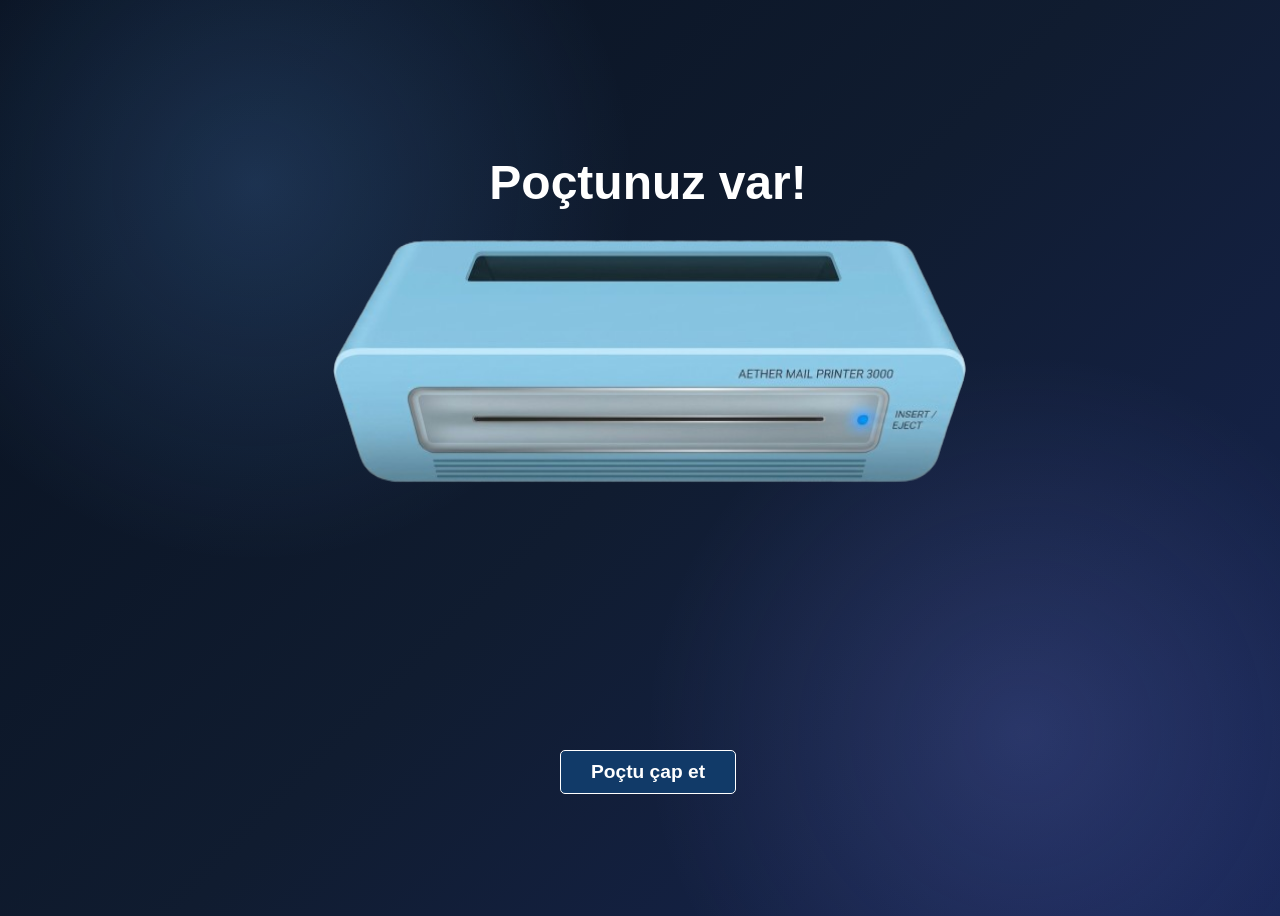
==== index.html @ 36ba7ae9 "All" ====
<!DOCTYPE html>
<html lang="en">
<head>
    <meta charset="UTF-8">
    <meta name="viewport" content="width=device-width, initial-scale=1.0">
    <title>Document</title>
    <link rel="stylesheet" href="style.css">
    <script defer src="script.js"></script>
</head>
<body>
    <h1>Poçtunuz var!</h1>
    <img id="printer-img" src="media/printer.png" alt="Mail Printer" />
    <div class="printer-container">
        <img id="mail-img" src="media/envelope-closed.png" alt="Mail" />
    </div>
    <button id="print-btn">Poçtu çap et</button>
</body>
</html>
---- style.css ----
html,
body {
    width: 100%;
    min-height: 100vh;
}

body {
    display: flex;
    flex-direction: column;
    justify-content: center;
    align-items: center;
    overflow-x: hidden;
    background:
            radial-gradient(circle at 20% 20%,
                rgba(96, 165, 250, 0.2),
                transparent 30%),
            radial-gradient(circle at 80% 80%,
                rgba(129, 140, 248, 0.2),
                transparent 30%),
            linear-gradient(135deg,
                #08111f,
                #101c30,
                #172554);

    #printer-img {
        width: 1060px;
        height: 270px;
        animation: printerAppear 1.5s ease-out 1.2s forwards;
        clip-path: inset(0 0 0 100%);
    }

    .printer-container {
        z-index: 1;
        width: 500px;
        height: 300px;
        top: 435px;
        display: flex;
        justify-content: center;
        align-items: center;
        overflow: hidden;
        position: absolute;
    }

    #mail-img {
        position: absolute;
        margin-right: 6px;
        cursor: pointer;
        width: 600px;
        bottom: 300px;
    }

    #mail-img.show-mail {
        animation: mailDrop 2s ease-out forwards;
    }

    #mail-img.blink-mail {
        animation: mailPulse 0.8s ease-in-out infinite;
    }

    h1 {
        color: #fff;
        font-size: 3rem;
        text-align: center;
        margin-bottom: 20px;
        font-family: 'Gill Sans', 'Gill Sans MT', Calibri, 'Trebuchet MS', sans-serif;

        opacity: 0;

        animation: titleAppear 1.2s ease-out forwards;
    }

    button {
        margin-top: 250px;
        padding: 10px 30px;
        font-size: 1.2rem;
        background-color: #113a68;
        color: #fff;
        border-color: white;
        border: 1px solid;
        border-radius: 5px;
        cursor: pointer;
        transition: background-color 0.3s ease;
        transition: border-radius 0.3s ease;
        opacity: 0;
        font-weight: bolder;
        font-family:Arial, Helvetica, sans-serif;
        visibility: hidden;
        
        animation: titleAppear 1.2s ease-out 1.5s forwards;
    }

    button:hover{
        background-color: #114887;
        border-radius: 20px;
    }
}

@keyframes mailPulse {

    0%,
    100% {
        transform: translateY(300px) scale(1);
    }

    50% {
        transform: translateY(300px) scale(1.08);
    }
}

@keyframes titleAppear {
    from {
        opacity: 0;
        transform: translateX(-100px);
    }

    to {
        visibility: visible;
        opacity: 1;
        transform: translateX(0);
    }
}

@keyframes printerAppear {
    from {
        clip-path: inset(0 0 0 100%);
    }

    to {
        clip-path: inset(0 0 0 0);
    }
}


@keyframes mailDrop {
    from {
        transform: translateY(0);
    }

    to {
        transform: translateY(300px);
    }
}

#opened {
    width: 900px;
    height: auto;

    animation: envelopeOpening 1.5s ease-in-out forwards;
    transform-origin: center bottom;

    cursor: pointer;
    opacity: 1;

    transition: opacity 0.4s ease;
    transition: scale 0.4s ease;
}

#opened:hover {
    opacity: 0.8;
    scale: 1.1;
}

@keyframes envelopeOpening {

    0% {
        transform:
            perspective(1200px) translateY(-70) rotateX(-90deg) scale(1.1);
        opacity: 0;
    }

    25% {
        transform:
            perspective(1200px) translateY(-45px) rotateX(-65deg) scale(1.07);
        opacity: 0;
    }

    50% {
        transform:
            perspective(1200px) translateY(-25px) rotateX(-30deg) scale(1.04);

    }

    100% {
        transform:
            perspective(1200px) translateY(0px) rotateX(0) scale(1);

    }
}
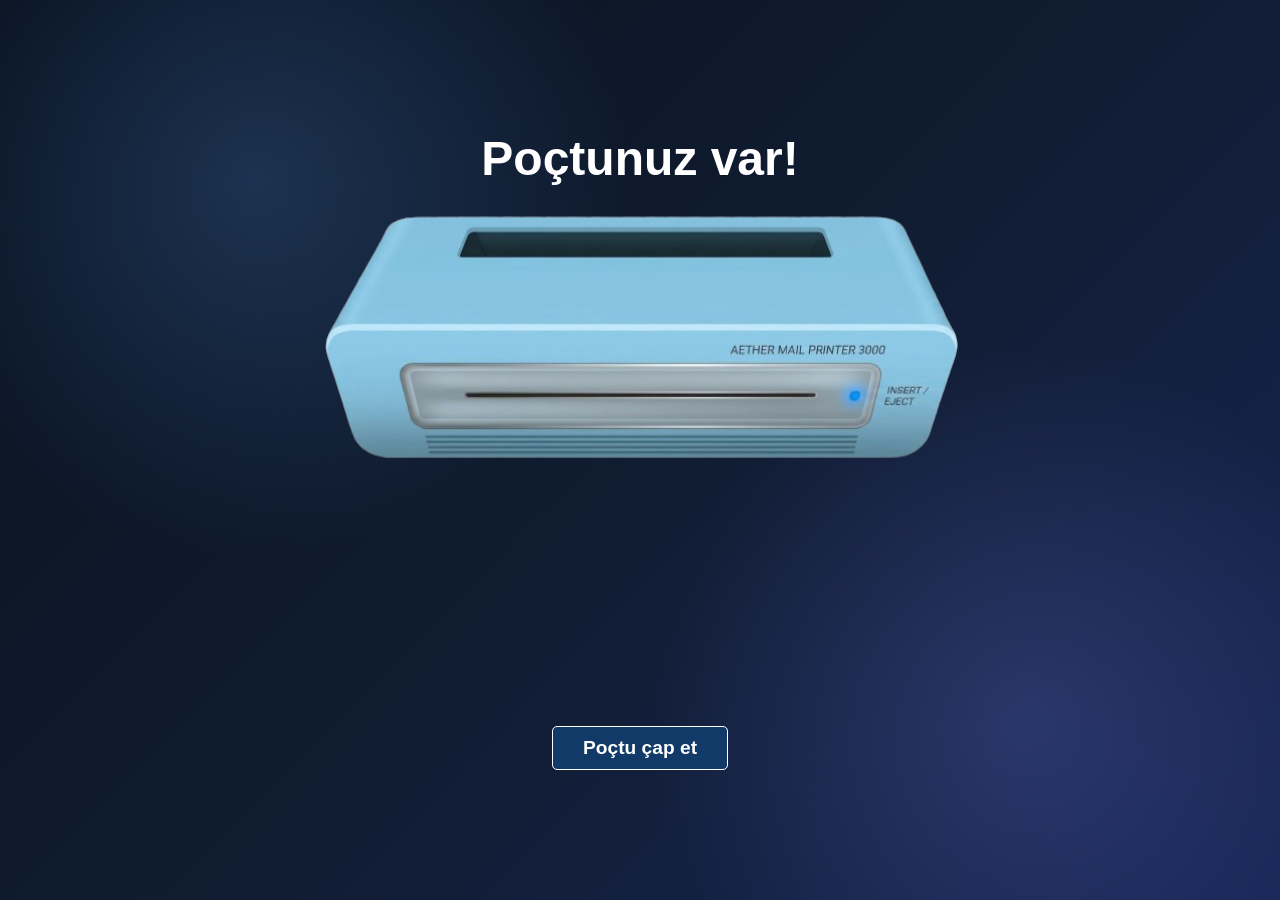
==== commit c749a2aa: "Added responsivity" ====
--- a/index.html
+++ b/index.html
@@ -1,5 +1,6 @@
 <!DOCTYPE html>
 <html lang="en">
+
 <head>
     <meta charset="UTF-8">
     <meta name="viewport" content="width=device-width, initial-scale=1.0">
@@ -7,12 +8,18 @@
     <link rel="stylesheet" href="style.css">
     <script defer src="script.js"></script>
 </head>
+
 <body>
     <h1>Poçtunuz var!</h1>
-    <img id="printer-img" src="media/printer.png" alt="Mail Printer" />
-    <div class="printer-container">
-        <img id="mail-img" src="media/envelope-closed.png" alt="Mail" />
+
+    <div class="printer-wrapper">
+        <img id="printer-img" src="media/printer.png" alt="Mail Printer" />
+        <div class="printer-container">
+            <img id="mail-img" src="media/envelope-closed.png" alt="Mail" />
+        </div>
     </div>
+
     <button id="print-btn">Poçtu çap et</button>
 </body>
+
 </html>
--- a/style.css
+++ b/style.css
@@ -1,7 +1,14 @@
+:root {
+
+    --u: min(1px, calc(100vw / 1060), calc(100vh / 800));
+}
+
 html,
 body {
     width: 100%;
     min-height: 100vh;
+    min-height: 100dvh;
+    margin: 0;
 }
 
 body {
@@ -11,99 +18,104 @@
     align-items: center;
     overflow-x: hidden;
     background:
-            radial-gradient(circle at 20% 20%,
-                rgba(96, 165, 250, 0.2),
-                transparent 30%),
-            radial-gradient(circle at 80% 80%,
-                rgba(129, 140, 248, 0.2),
-                transparent 30%),
-            linear-gradient(135deg,
-                #08111f,
-                #101c30,
-                #172554);
+        radial-gradient(circle at 20% 20%,
+            rgba(96, 165, 250, 0.2),
+            transparent 30%),
+        radial-gradient(circle at 80% 80%,
+            rgba(129, 140, 248, 0.2),
+            transparent 30%),
+        linear-gradient(135deg,
+            #08111f,
+            #101c30,
+            #172554);
+}
 
-    #printer-img {
-        width: 1060px;
-        height: 270px;
-        animation: printerAppear 1.5s ease-out 1.2s forwards;
-        clip-path: inset(0 0 0 100%);
-    }
+h1 {
+    color: #fff;
+    font-size: clamp(1.6rem, 6vw, 3rem);
+    text-align: center;
+    margin: 0 16px 20px;
+    font-family: 'Gill Sans', 'Gill Sans MT', Calibri, 'Trebuchet MS', sans-serif;
+    opacity: 0;
+    animation: titleAppear 1.2s ease-out forwards;
+}
 
-    .printer-container {
-        z-index: 1;
-        width: 500px;
-        height: 300px;
-        top: 435px;
-        display: flex;
-        justify-content: center;
-        align-items: center;
-        overflow: hidden;
-        position: absolute;
-    }
+.printer-wrapper {
+    position: relative;
+    width: calc(1060 * var(--u));
+    height: calc(270 * var(--u));
+}
 
-    #mail-img {
-        position: absolute;
-        margin-right: 6px;
-        cursor: pointer;
-        width: 600px;
-        bottom: 300px;
-    }
+#printer-img {
+    display: block;
+    width: 100%;
+    height: 100%;
+    animation: printerAppear 1.5s ease-out 1.2s forwards;
+    clip-path: inset(0 0 0 100%);
+}
 
-    #mail-img.show-mail {
-        animation: mailDrop 2s ease-out forwards;
-    }
+.printer-container {
+    position: absolute;
+    z-index: 1;
+    width: calc(500 * var(--u));
+    height: calc(300 * var(--u));
+    left: 50%;
+    transform: translateX(-50%);
+    top: 70%;
+    display: flex;
+    justify-content: center;
+    align-items: center;
+    overflow: hidden;
+}
 
-    #mail-img.blink-mail {
-        animation: mailPulse 0.8s ease-in-out infinite;
-    }
+#mail-img {
+    position: absolute;
+    margin-right: calc(6 * var(--u));
+    cursor: pointer;
+    width: calc(600 * var(--u));
+    bottom: calc(300 * var(--u));
+}
 
-    h1 {
-        color: #fff;
-        font-size: 3rem;
-        text-align: center;
-        margin-bottom: 20px;
-        font-family: 'Gill Sans', 'Gill Sans MT', Calibri, 'Trebuchet MS', sans-serif;
+#mail-img.show-mail {
+    animation: mailDrop 2s ease-out forwards;
+}
 
-        opacity: 0;
+#mail-img.blink-mail {
+    animation: mailPulse 0.8s ease-in-out infinite;
+}
 
-        animation: titleAppear 1.2s ease-out forwards;
-    }
+button {
+    margin-top: calc(250 * var(--u));
+    padding: 10px 30px;
+    font-size: clamp(1rem, 3.5vw, 1.2rem);
+    background-color: #113a68;
+    color: #fff;
+    border: 1px solid white;
+    border-radius: 5px;
+    cursor: pointer;
+    transition: background-color 0.3s ease, border-radius 0.3s ease;
+    opacity: 0;
+    font-weight: bolder;
+    font-family: Arial, Helvetica, sans-serif;
+    visibility: hidden;
+    animation: titleAppear 1.2s ease-out 1.5s forwards;
+}
 
-    button {
-        margin-top: 250px;
-        padding: 10px 30px;
-        font-size: 1.2rem;
-        background-color: #113a68;
-        color: #fff;
-        border-color: white;
-        border: 1px solid;
-        border-radius: 5px;
-        cursor: pointer;
-        transition: background-color 0.3s ease;
-        transition: border-radius 0.3s ease;
-        opacity: 0;
-        font-weight: bolder;
-        font-family:Arial, Helvetica, sans-serif;
-        visibility: hidden;
-        
-        animation: titleAppear 1.2s ease-out 1.5s forwards;
-    }
+button:hover {
+    background-color: #114887;
+    border-radius: 20px;
+}
 
-    button:hover{
-        background-color: #114887;
-        border-radius: 20px;
-    }
-}
 
 @keyframes mailPulse {
 
     0%,
     100% {
-        transform: translateY(300px) scale(1);
+        transform: translateY(calc(300 * var(--u))) scale(1);
     }
 
     50% {
-        transform: translateY(300px) scale(1.08);
+        transform: translateY(calc(300 * var(--u))) scale(1.08);
     }
 }
 
@@ -130,41 +142,41 @@
     }
 }
 
-
 @keyframes mailDrop {
     from {
         transform: translateY(0);
     }
 
     to {
-        transform: translateY(300px);
+        transform: translateY(calc(300 * var(--u)));
     }
 }
 
 #opened {
-    width: 900px;
+    width: min(400px, 85vw);
+   
+    max-height: 85vh;
+    
+    object-fit: contain;
     height: auto;
-
+    align-self: center;
     animation: envelopeOpening 1.5s ease-in-out forwards;
     transform-origin: center bottom;
-
     cursor: pointer;
     opacity: 1;
-
-    transition: opacity 0.4s ease;
-    transition: scale 0.4s ease;
+    transition: opacity 0.4s ease, scale 0.4s ease;
 }
 
 #opened:hover {
     opacity: 0.8;
-    scale: 1.1;
+    scale: 1.05;
+   
 }
 
 @keyframes envelopeOpening {
-
     0% {
         transform:
-            perspective(1200px) translateY(-70) rotateX(-90deg) scale(1.1);
+            perspective(1200px) translateY(-70px) rotateX(-90deg) scale(1.1);
         opacity: 0;
     }
 
@@ -177,12 +189,10 @@
     50% {
         transform:
             perspective(1200px) translateY(-25px) rotateX(-30deg) scale(1.04);
-
     }
 
     100% {
         transform:
             perspective(1200px) translateY(0px) rotateX(0) scale(1);
-
     }
 }
